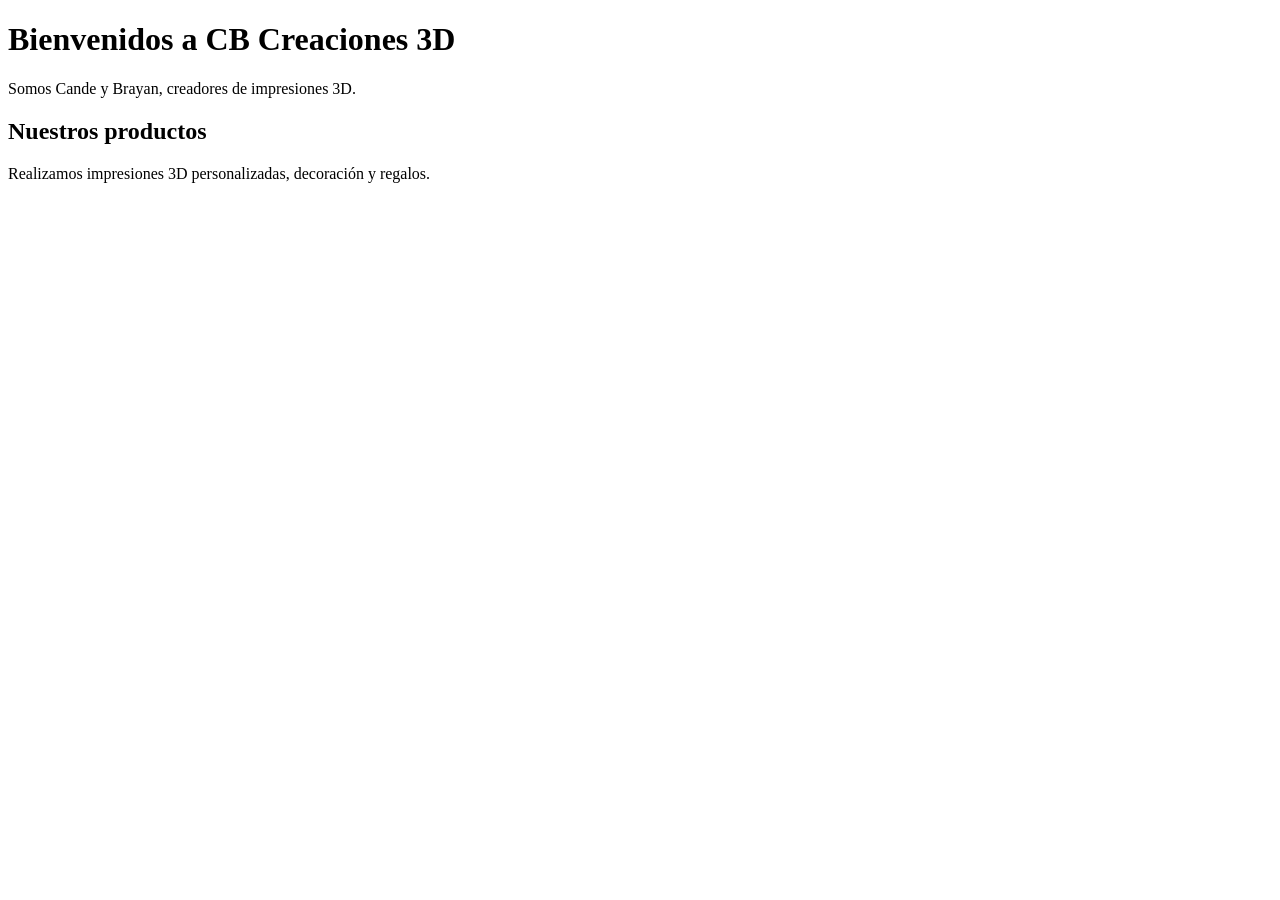
==== index.html @ 89bd47b7 "Primer commit: estructura HTML inicial de CB Creaciones 3D" ====
<!DOCTYPE html>
<html lang="es">

<head>
    <meta charset="UTF-8">
    <title>CB Creaciones 3D</title>
</head>

<body>

    <h1>Bienvenidos a CB Creaciones 3D</h1>

    <p>Somos Cande y Brayan, creadores de impresiones 3D.</p>

    <h2>Nuestros productos</h2>

    <p>Realizamos impresiones 3D personalizadas, decoración y regalos.</p>
 
</body>

</html>
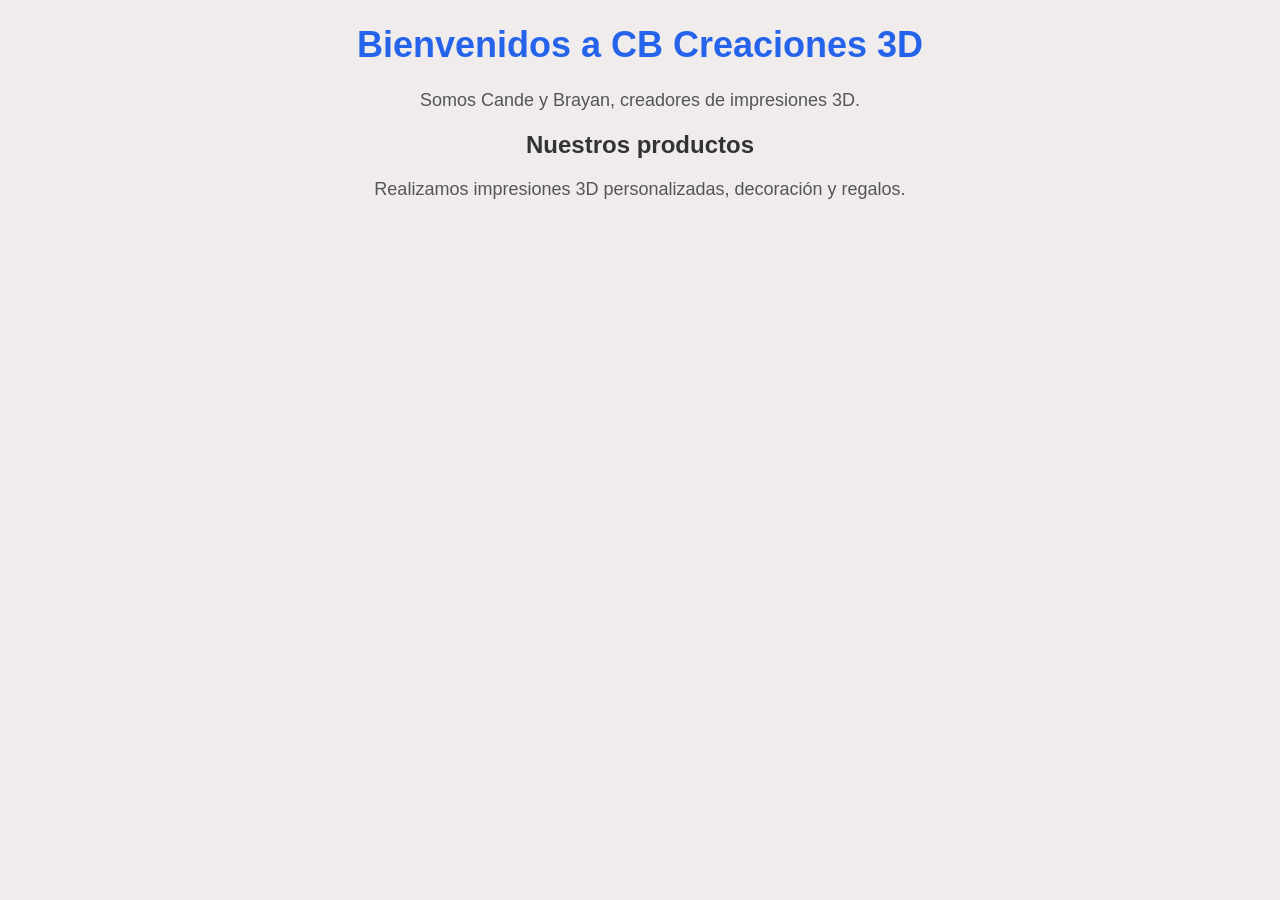
==== commit 361e8bfc: "Agregar estilos CSS iniciales y conectar con HTML" ====
--- a/index.html
+++ b/index.html
@@ -4,6 +4,7 @@
 <head>
     <meta charset="UTF-8">
     <title>CB Creaciones 3D</title>
+    <link rel="stylesheet" href="css/estilos.css">
 </head>
 
 <body>
--- a/css/estilos.css
+++ b/css/estilos.css
@@ -0,0 +1,19 @@
+body {
+    background-color: #f0ecec;
+    font-family: Arial, sans-serif;
+    text-align: center;
+}
+
+h1 {
+    color: #2563eb;
+    font-size: 36px;
+}
+
+h2 {
+    color: #333333;
+}
+
+p {
+    color: #555555;
+    font-size: 18px;
+}
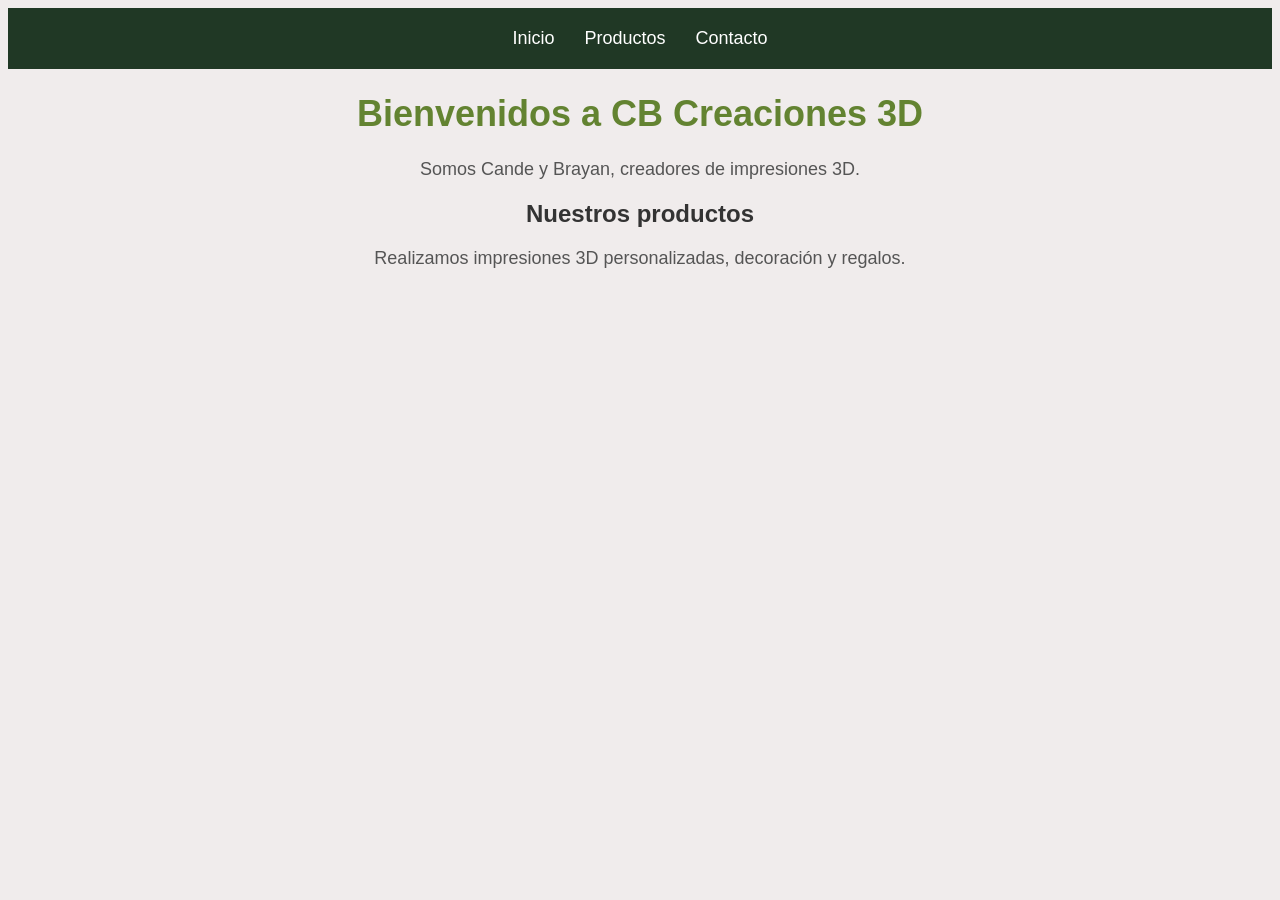
==== commit f5feee57: "Agregue menú de navegación con Flexbox y efecto hover" ====
--- a/index.html
+++ b/index.html
@@ -8,12 +8,16 @@
 </head>
 
 <body>
-
+<nav>
+    <a href="index.html">Inicio</a>
+    <a href="productos.html">Productos</a>
+    <a href="contacto.html">Contacto</a>
+</nav>
     <h1>Bienvenidos a CB Creaciones 3D</h1>
 
     <p>Somos Cande y Brayan, creadores de impresiones 3D.</p>
 
-    <h2>Nuestros productos</h2>
+    <h2>Nuestros productos</h2> 
 
     <p>Realizamos impresiones 3D personalizadas, decoración y regalos.</p>
  
--- a/css/estilos.css
+++ b/css/estilos.css
@@ -5,7 +5,7 @@
 }
 
 h1 {
-    color: #2563eb;
+    color: #638331;
     font-size: 36px;
 }
 
@@ -16,4 +16,21 @@
 p {
     color: #555555;
     font-size: 18px;
+}
+nav {
+    background-color: #203825;
+    padding: 20px;
+    display: flex;
+    justify-content: center;
+    gap: 30px;
+}
+
+nav a {
+    color: white;
+    text-decoration: none;
+    font-size: 18px;
+}
+
+nav a:hover {
+    color: #38bdf8;
 }
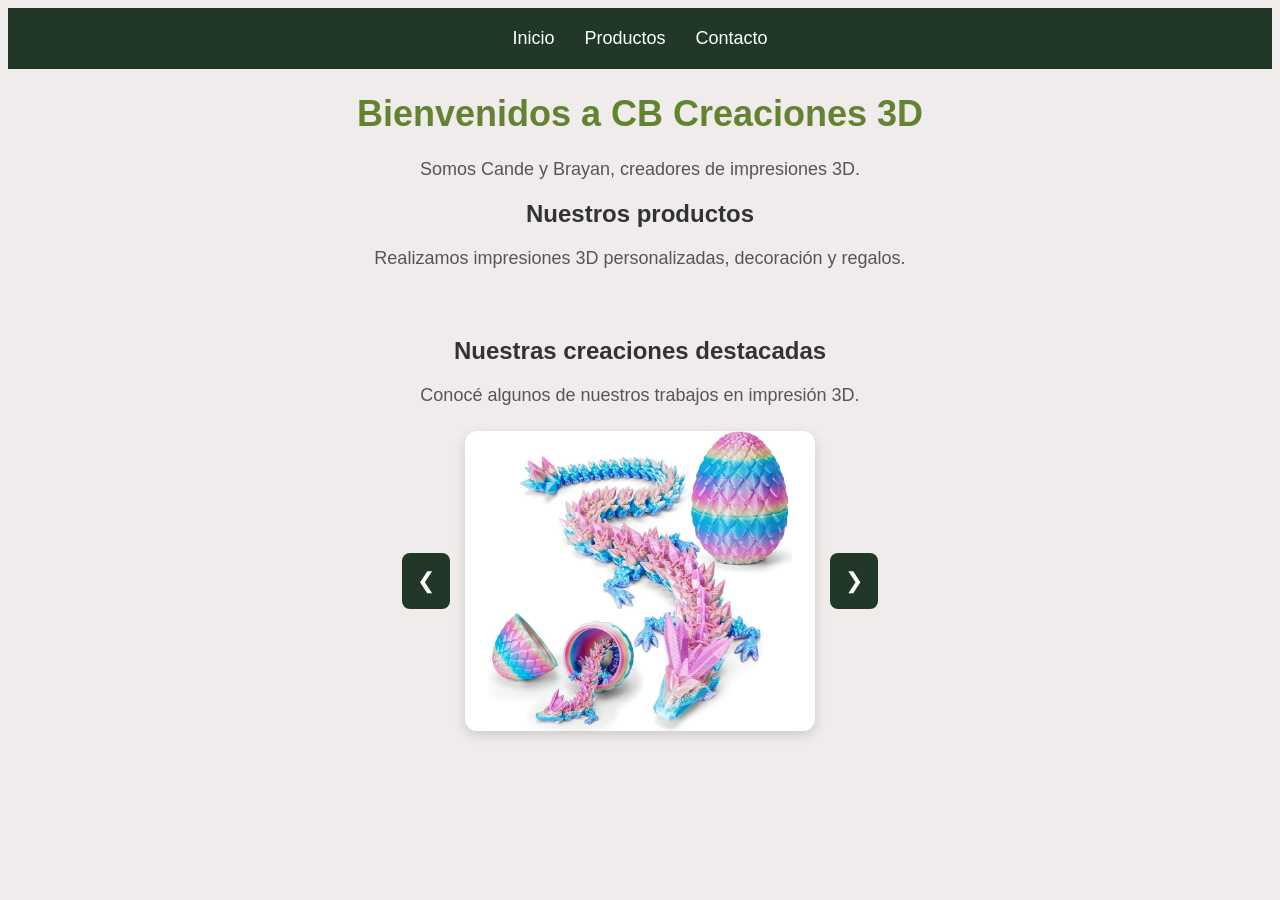
==== commit 03867069: "Agregué formulario validado con JavaScript, contacto por WhatsApp y carrusel de imágenes" ====
--- a/index.html
+++ b/index.html
@@ -6,7 +6,6 @@
     <title>CB Creaciones 3D</title>
     <link rel="stylesheet" href="css/estilos.css">
 </head>
-
 <body>
 <nav>
     <a href="index.html">Inicio</a>
@@ -21,6 +20,23 @@
 
     <p>Realizamos impresiones 3D personalizadas, decoración y regalos.</p>
  
+    <section class="seccion-carrusel">
+    
+        <h2>Nuestras creaciones destacadas</h2>
+    
+        <p>Conocé algunos de nuestros trabajos en impresión 3D.</p>
+
+    <div class="carrusel">
+        <button id="anterior" type="button">❮</button>
+
+        <img id="imagenCarrusel"
+             src="img/Drago.jpg"
+             alt="Dragón articulado impreso en 3D">
+
+        <button id="siguiente" type="button">❯</button>
+    </div>
+</section>
+<script src="js/carrusel.js"></script>
 </body>
 
 </html>
--- a/css/estilos.css
+++ b/css/estilos.css
@@ -33,4 +33,135 @@
 
 nav a:hover {
     color: #38bdf8;
-}+}
+
+.producto {
+    background-color: white;
+    width: 250px;
+    padding: 20px;
+    margin: 20px 0;
+    border-radius: 10px;
+    box-shadow: 0 4px 8px rgba(0, 0, 0, 0.2);
+}
+
+.catalogo {
+    display: flex;
+    justify-content: center;
+    gap: 20px;
+    flex-wrap: wrap;
+}
+
+.producto img {
+    width: 100%;
+    height: 180px;
+    object-fit: contain;
+    border-radius: 8px;
+}
+
+
+/* Formulario de contacto */
+
+#formularioContacto {
+    background-color: white;
+    max-width: 450px;
+    margin: 30px auto;
+    padding: 30px;
+    border-radius: 12px;
+    box-shadow: 0 4px 12px rgba(0, 0, 0, 0.15);
+    text-align: left;
+}
+
+#formularioContacto label {
+    display: block;
+    margin-bottom: 8px;
+    font-weight: bold;
+    color: #203825;
+}
+
+#formularioContacto input,
+#formularioContacto textarea {
+    width: 100%;
+    padding: 12px;
+    margin-bottom: 12px;
+    border: 1px solid #ccc;
+    border-radius: 6px;
+    box-sizing: border-box;
+    font-family: Arial, sans-serif;
+}
+
+#formularioContacto button {
+    background-color: #203825;
+    color: white;
+    padding: 12px 20px;
+    border: none;
+    border-radius: 6px;
+    cursor: pointer;
+    font-size: 16px;
+}
+
+#formularioContacto button:hover {
+    background-color: #638331;
+}
+
+#formularioContacto p {
+    color: #c0392b;
+    font-size: 14px;
+    margin-top: 0;
+}
+
+#resultado {
+    max-width: 500px;
+    margin: 25px auto;
+    padding: 15px;
+}
+
+#resultado a {
+    display: inline-block;
+    background-color: #25d366;
+    color: white;
+    padding: 14px 20px;
+    margin-top: 15px;
+    border-radius: 8px;
+    text-decoration: none;
+    font-weight: bold;
+}
+
+
+/* Carrusel de imágenes */
+
+.seccion-carrusel {
+    text-align: center;
+    padding: 30px 20px;
+}
+
+.carrusel {
+    display: flex;
+    align-items: center;
+    justify-content: center;
+    gap: 15px;
+    margin: 25px auto;
+}
+
+#imagenCarrusel {
+    width: 350px;
+    height: 300px;
+    max-width: 70%;
+    object-fit: contain;
+    background-color: white;
+    border-radius: 12px;
+    box-shadow: 0 4px 12px rgba(0, 0, 0, 0.15);
+}
+
+.carrusel button {
+    background-color: #203825;
+    color: white;
+    border: none;
+    padding: 15px;
+    border-radius: 8px;
+    cursor: pointer;
+    font-size: 22px;
+}
+
+.carrusel button:hover {
+    background-color: #638331;
+}
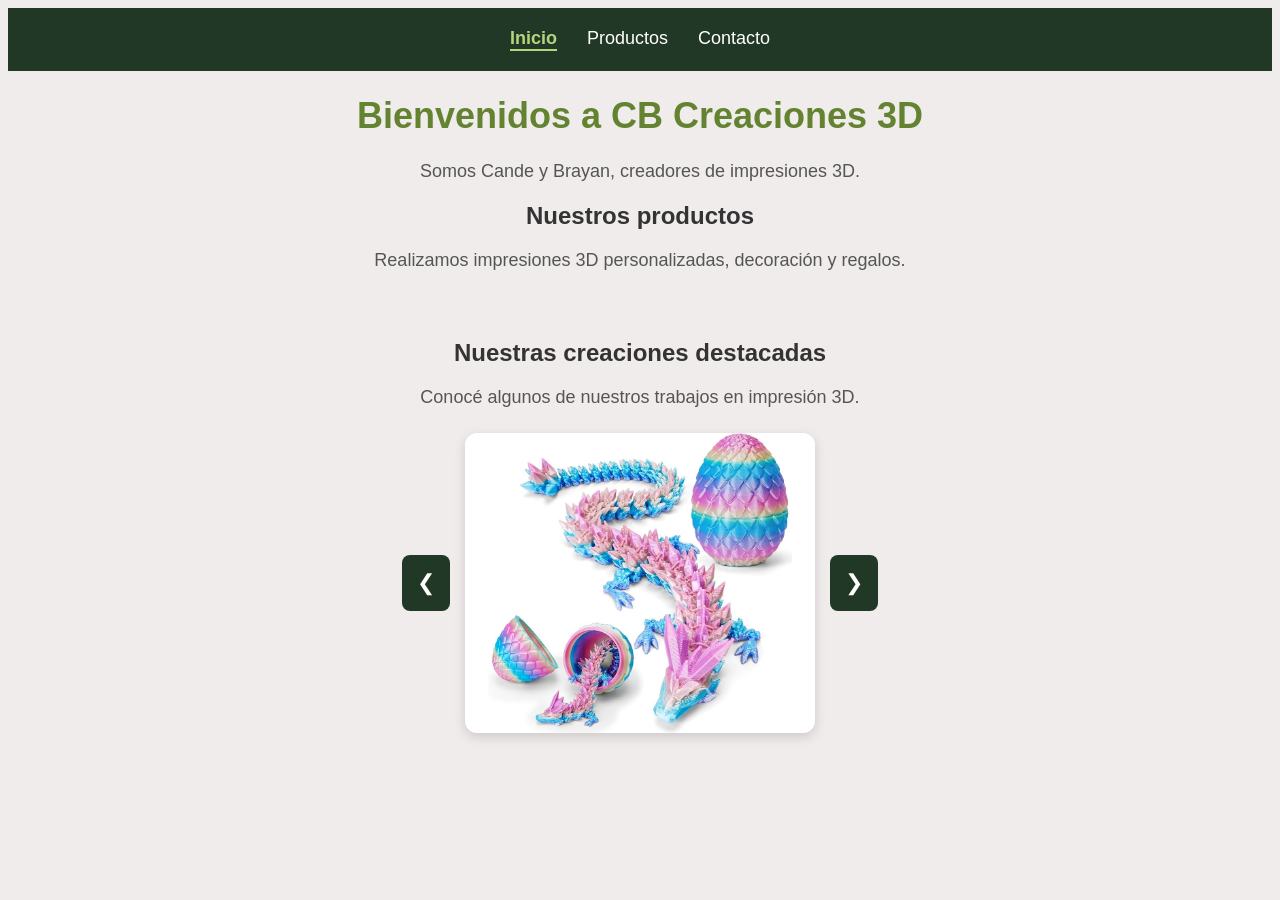
==== commit e615efcd: "control estructura HTML y funcionalidades del sitio" ====
--- a/index.html
+++ b/index.html
@@ -7,11 +7,13 @@
     <link rel="stylesheet" href="css/estilos.css">
 </head>
 <body>
+
 <nav>
-    <a href="index.html">Inicio</a>
+    <a href="index.html" class="activo">Inicio</a>
     <a href="productos.html">Productos</a>
     <a href="contacto.html">Contacto</a>
 </nav>
+<main>
     <h1>Bienvenidos a CB Creaciones 3D</h1>
 
     <p>Somos Cande y Brayan, creadores de impresiones 3D.</p>
@@ -36,6 +38,7 @@
         <button id="siguiente" type="button">❯</button>
     </div>
 </section>
+</main>
 <script src="js/carrusel.js"></script>
 </body>
 
--- a/css/estilos.css
+++ b/css/estilos.css
@@ -165,3 +165,10 @@
 .carrusel button:hover {
     background-color: #638331;
 }
+
+
+nav a.activo {
+    color: #b5d47c;
+    border-bottom: 2px solid #b5d47c;
+    font-weight: bold;
+}
